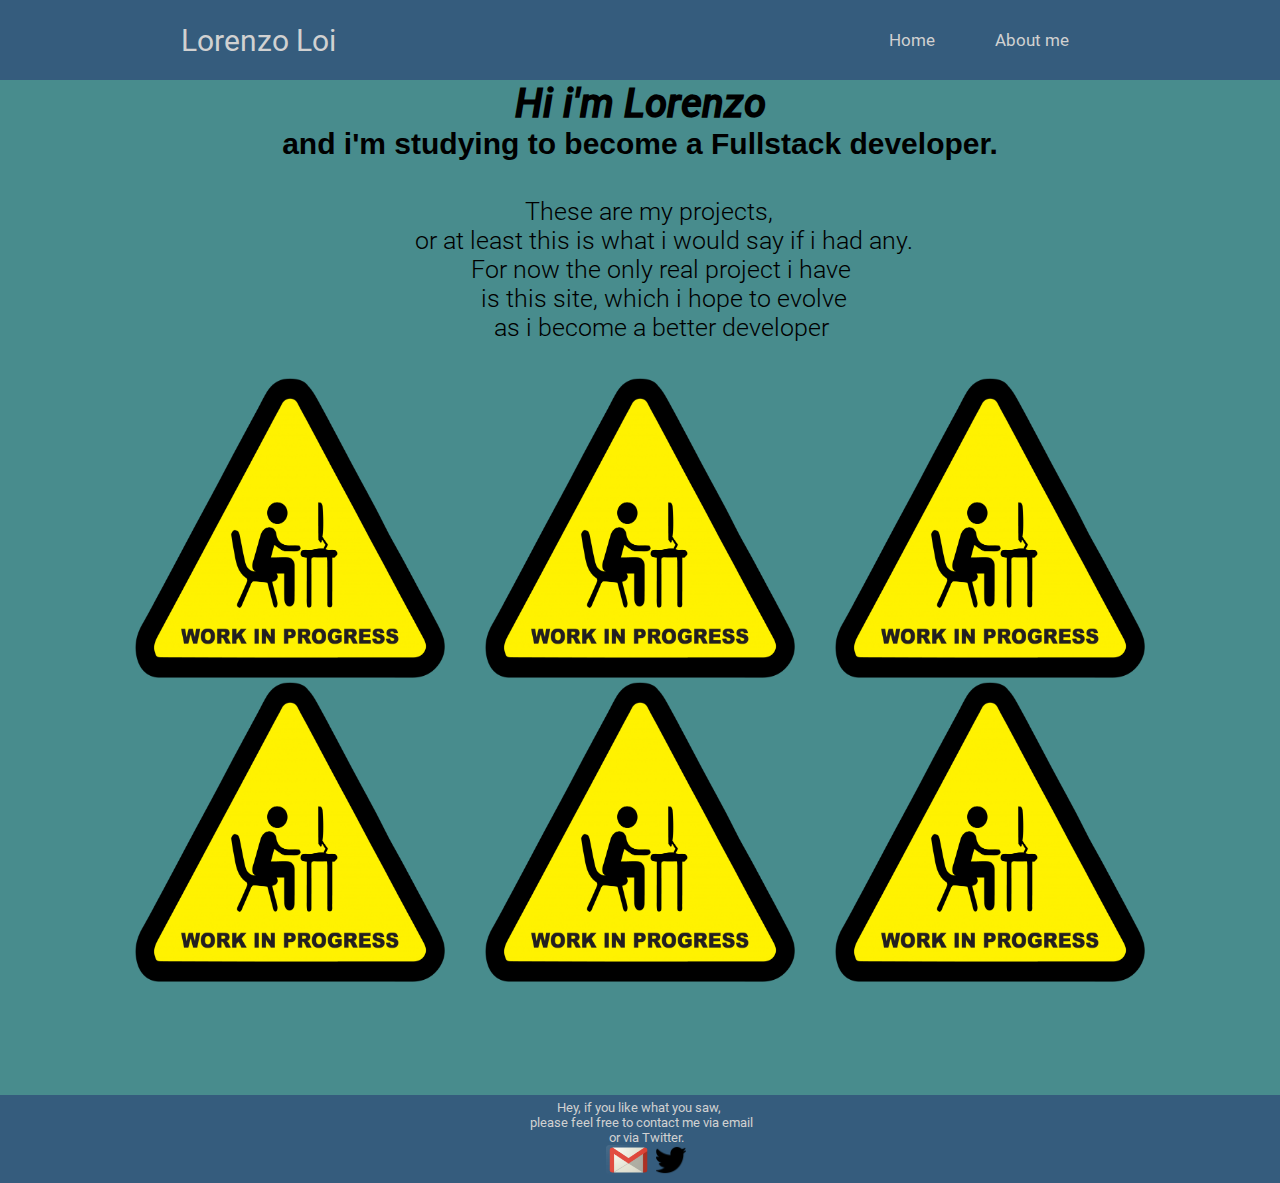
==== index.html @ cb4953dc "correction of minor error" ====
<!DOCTYPE html>
<html lang="en">
<head>
    <meta charset="UTF-8">
    <meta name="viewport" content="width=device-width, initial-scale=1.0">
    <title>My Portfolio</title>
    <link rel="stylesheet" href="/Assets/css/home.css"/>
    <link rel="stylesheet" href="/Assets/css/header.css"/>
    <link rel="stylesheet" href="/Assets/css/footer.css"/>
</head>
<body>

    <header class="header">
        <p>Lorenzo Loi</p>
        <nav class="menu-list">
                <li class="home"><a href="index.html">Home</a></li>
                <li class="me"><a href="me.html">About me</a></li> 
        </nav>
    </header>
    <article class="article">
        <h1>Hi i'm Lorenzo</h1>
        <h3>and i'm studying to become a Fullstack developer.</h3>
        </br>
        </br>
        <p>   These are my projects,
        or at least this is what i would say if i had any.
        For now the only real project i have 
        is this site, which i hope to evolve
        as i become a better developer </p>
        </br>
        </br>
        <ul class="projects">
            <li><img class="wip" src="/Assets/img/wip.png" alt="Work-in-progress"></li>
            <li><img class="wip" src="/Assets/img/wip.png" alt="Work-in-progress"></li>
            <li><img class="wip" src="/Assets/img/wip.png" alt="Work-in-progress"></li>
            <li><img class="wip" src="/Assets/img/wip.png" alt="Work-in-progress"></li>
            <li><img class="wip" src="/Assets/img/wip.png" alt="Work-in-progress"></li>
            <li><img class="wip" src="/Assets/img/wip.png" alt="Work-in-progress"></li>
        </ul>
    </article>

<footer class="footer">
    <p class="email">Hey, if you like what you saw, </br> please feel free to contact me via email
    or via Twitter.
    <a class="gmail" href="mailto:lorenzoloi179@gmal.com"><img src="Assets/img/gmail.png" alt="lorenzoloi179@gmail.com"/></a><a class="twitter" href="https://twitter.com/Lokze1"><img src="Assets/img/twitter-icon.png" alt="My Twitter"/></a></p>
</footer>

</body>
</html>
---- Assets/css/home.css ----
* {
    margin: 0;
    padding: 0;
    box-sizing: border-box;
}

@font-face{  /*Font Roboto Medium 500 italic*/
    font-family: "RobotoM500I";
    src: url("/Assets/font/Roboto-MediumItalic.ttf");
}

@font-face {
    font-family: "Roboto";
    src: url("/Assets/font/Roboto-Regular.ttf");
}

@font-face {
    font-family: "RobotoL300";
    src: url("/Assets/font/Roboto-Light.ttf");
}


/*Moblie*/
@media only screen and (max-width: 400px) {

    body {
        background-color: #488c8d;
    }
    
    .article {
        width: 100%;
        padding-bottom: 100%;
        padding-right: 20px;
        width: 100%;
        margin-bottom: 88px;
        padding-bottom: 20px;
        
        display: flex;
        flex-direction: column;
        align-items: center;
        justify-content: center;
    }

    .article h1 {
        font-family:"RobotoM500I", sans-serif ;
        text-align: center;
    }
    .article h3 {
        font-family: "RobotoRegular", sans-serif;
        text-align: center;
    }
    
    .article p {
        font-family: "RobotoL300", sans-serif;
        white-space: pre;
        text-align: center;
    }

    .article ul{
        list-style:none;
        display: flex;
        justify-content: center;
        align-items: center;
        flex-wrap: wrap;
    }
    
    .wip {
        padding-left: 15px;
        margin-bottom: 20px;
        height: 200px;
        width: 215px;
    }
}


/*Tablet*/
@media only screen and (min-width: 401px) and (max-width: 960px) {
    
    body {
        background-color: #488c8d;
    }
    .article {
        width: 100%;
        padding-bottom: 20px;
        width: 100%;
        
        display: flex;
        flex-direction: column;
        align-items: center;
        justify-content: center;
    }

    .article h1 {

        font-family:"RobotoM500I", sans-serif ;
        text-align: center;
    }
    .article h3 {

        font-family: "RobotoRegular", sans-serif;
        text-align: center;
    }
    
    .article p {
        font-family: "RobotoL300", sans-serif;
        white-space: pre;
        text-align: center;
        font-size: 20px;
    }

    .article ul{
        list-style:none;
        display: flex;
        justify-content: center;
        align-items: center;
        justify-content: space-around;
        flex-wrap: wrap;
    }
    
    .wip {
        margin-bottom: 20px;
        height: 200px;
        width: 215px;
    }
}


 /*Deskop*/
 @media only screen and (min-width: 961px) {
    body {
        background-color: #488c8d;
    }

    .article {
        margin-right: 9% ;
        margin-left: 9% ;
        margin-bottom: 89px;
        padding-bottom: 20px;
        
        display: flex;
        flex-direction: column;
        align-items: center;
        justify-content: center;
    }

    .article h1 {

        font-family:"RobotoM500I", sans-serif ;
        font-size: 40px;
    }
    .article h3 {
        font-family: "RobotoRegular", sans-serif;
        font-size: 30px;
    }
    
    .article p {

        font-family: "RobotoL300", sans-serif;
        font-size: 25px;
        white-space: pre;
        text-align: center;
    }

    .article ul{
        list-style:none;
        display: flex;
        justify-content: center;
        align-items: center;
        justify-content:space-around ;
        flex-wrap: wrap;
    }
    
    .wip {
        height: 300px;
        width: 310px;
    }
 }
---- Assets/css/header.css ----
@import url('https://fonts.googleapis.com/css2?family=Roboto:ital,wght@0,100;0,300;0,400;0,500;0,700;0,900;1,100;1,300;1,400;1,500;1,700;1,900&display=swap');

.header{
    position: sticky;
    top: 0;
    width: 100%;
}

/*Mobile*/
  @media only screen and (max-width: 400px) {
    
    .menu-list{
        list-style: none;
        width: 400px;
    
        display: flex;
        justify-content: flex-end;
        align-items: center;
        font-family: 'Roboto', bold ,sans-serif
    }
    
    .header {
        display: flex;
        background-color: #355c7d;
        height: 50px;
        font-family: 'Roboto', sans-serif;
    
        justify-content: space-around;
    } 
    
    .menu-list a:link {
        color: rgb(209, 209, 209);
        text-decoration: none;
    }
    
    .menu-list a:visited {
        color: rgb(209, 209, 209);
        text-decoration: none;
    }
    
    .menu-list a:hover {
        background-color: #3d6080;
    }
     .menu-list a {
         width: 40px;
         margin: 10px;
         padding: 0;
     }

      .header p {
        color: rgb(209, 209, 209);
        padding-right: 0px;
        margin: 0px;
        display: flex;
        justify-content: flex-start;
        align-items: center;
        white-space: nowrap;
      }

  }

  /*Deskop*/
 @media only screen and (min-width: 961px) {

    li img {
        width: 30px;
        height: 30px;
    }

    .menu-list{
        list-style: none;
        width: 400px;
    
        display: flex;
        justify-content: flex-end ;
        align-items: center;
        font-size: 17px;
    }
    
    .header {
        display: flex;
        background-color: #355c7d;
        height: 80px;
        font-family: 'Roboto', sans-serif;

        justify-content: space-around;
    } 
    
    .menu-list a:link {
        color: rgb(209, 209, 209);
        text-decoration: none;
    }
    
    .menu-list a:visited {
        color: rgb(209, 209, 209);
        text-decoration: none;
    }
    
    .menu-list a:hover {
        background-color: #3d6080;
    }
     .menu-list a {
         width: 40px;
         margin: 0;
         padding: 30px;
     }
    

      .header p {
          color: rgb(209, 209, 209);
        padding-right: 0px;
        margin: 0px;
        display: flex;
        justify-content: flex-start;
        align-items: center;
        white-space: nowrap;
        font-size: 30px;
      }
    
 }

 /*Tablet*/
@media only screen and (min-width: 401px) and (max-width: 960px) {
    li img {
        width: 30px;
        height: 30px;
    }
    
    .menu-list{
        list-style: none;
        width: 400px;
    
        display: flex;
        justify-content: center;
        align-items: center;
    
    }
    
    .header {
        display: flex;
        background-color: #355c7d;
        height: 80px;
        font-family: 'Roboto', sans-serif;
        
        justify-content: space-around;
    } 
    
    .menu-list a:link {
        color: rgb(209, 209, 209);
        text-decoration: none;
    }
    
    .menu-list a:visited {
        color: rgb(209, 209, 209);
        text-decoration: none;
    }
    
    .menu-list a:hover {
        background-color: #3d6080;
    }
     .menu-list a {
         width: 40px;
         margin: 0;
         padding: 30px;
     }


      .header p {
        color: rgb(209, 209, 209);
        padding-right: 0px;
        margin: 0px;
        display: flex;
        justify-content: flex-start;
        align-items: center;
        white-space: nowrap;
        font-size: 30px;
      }
}
---- Assets/css/footer.css ----
@import url('https://fonts.googleapis.com/css2?family=Roboto:ital,wght@0,100;0,300;0,400;0,500;0,700;0,900;1,100;1,300;1,400;1,500;1,700;1,900&display=swap');

/*Moblie*/
@media only screen and (max-width: 400px) {
    .footer {
        background-color: #355c7d;
        color: rgb(209, 209, 209);
        padding: 5px;
        width: 100%;

        font-family: 'Roboto', sans-serif;
        font-size: 13px;
        

        display: flex;
        justify-content: center;

        flex-wrap: wrap;
        white-space:pre;
    }

    .email {
        text-indent: 0px;
        text-align:center;
    }



    .twitter img {
        width: 30px;
        height: 30px;
    }

    .twitter {
        padding:0;
    }

    
    .gmail img {
        width: 45px;
        height: 30px;
    }

    .gmail {
        padding:0;
        margin-right: 5px;
    }
}

/*Tablet*/
@media only screen and (min-width: 401px) and (max-width: 960px) {
    
    .footer {
        background-color: #355c7d;
        color: rgb(209, 209, 209);
        padding: 5px;

        font-family: 'Roboto', sans-serif;
        font-size: 13px;
        

        display: flex;
        justify-content: center;

        flex-wrap: wrap;
        white-space:pre;
    }

    .email {
        text-indent: 0px;
        text-align:center;
    }



    .twitter img{
        width: 30px;
        height: 30px;
    }

    .twitter{
        padding:0;
    }

    
    .gmail img{
        width: 45px;
        height: 30px;
    }

    .gmail {
        padding:0;
        margin-right: 5px;
    }
}

/*Desktop*/
@media only screen and (min-width: 961px) {
    .footer {
        background-color: #355c7d;
        color: rgb(209, 209, 209);
        padding: 5px;

    
        width: 100%;

        font-family: 'Roboto', sans-serif;
        font-size: 13px;
        

        display: flex;
        justify-content: center;

        flex-wrap: wrap;
        white-space:pre;
    }


    .email {
        text-indent: 0px;
        text-align:center;
    }



    .twitter img{
        width: 30px;
        height: 30px;
    }

    .twitter{
        padding:0;
    }

    
    .gmail img{
        width: 45px;
        height: 30px;
    }

    .gmail {
        padding:0;
        margin-right: 5px;
    }
}
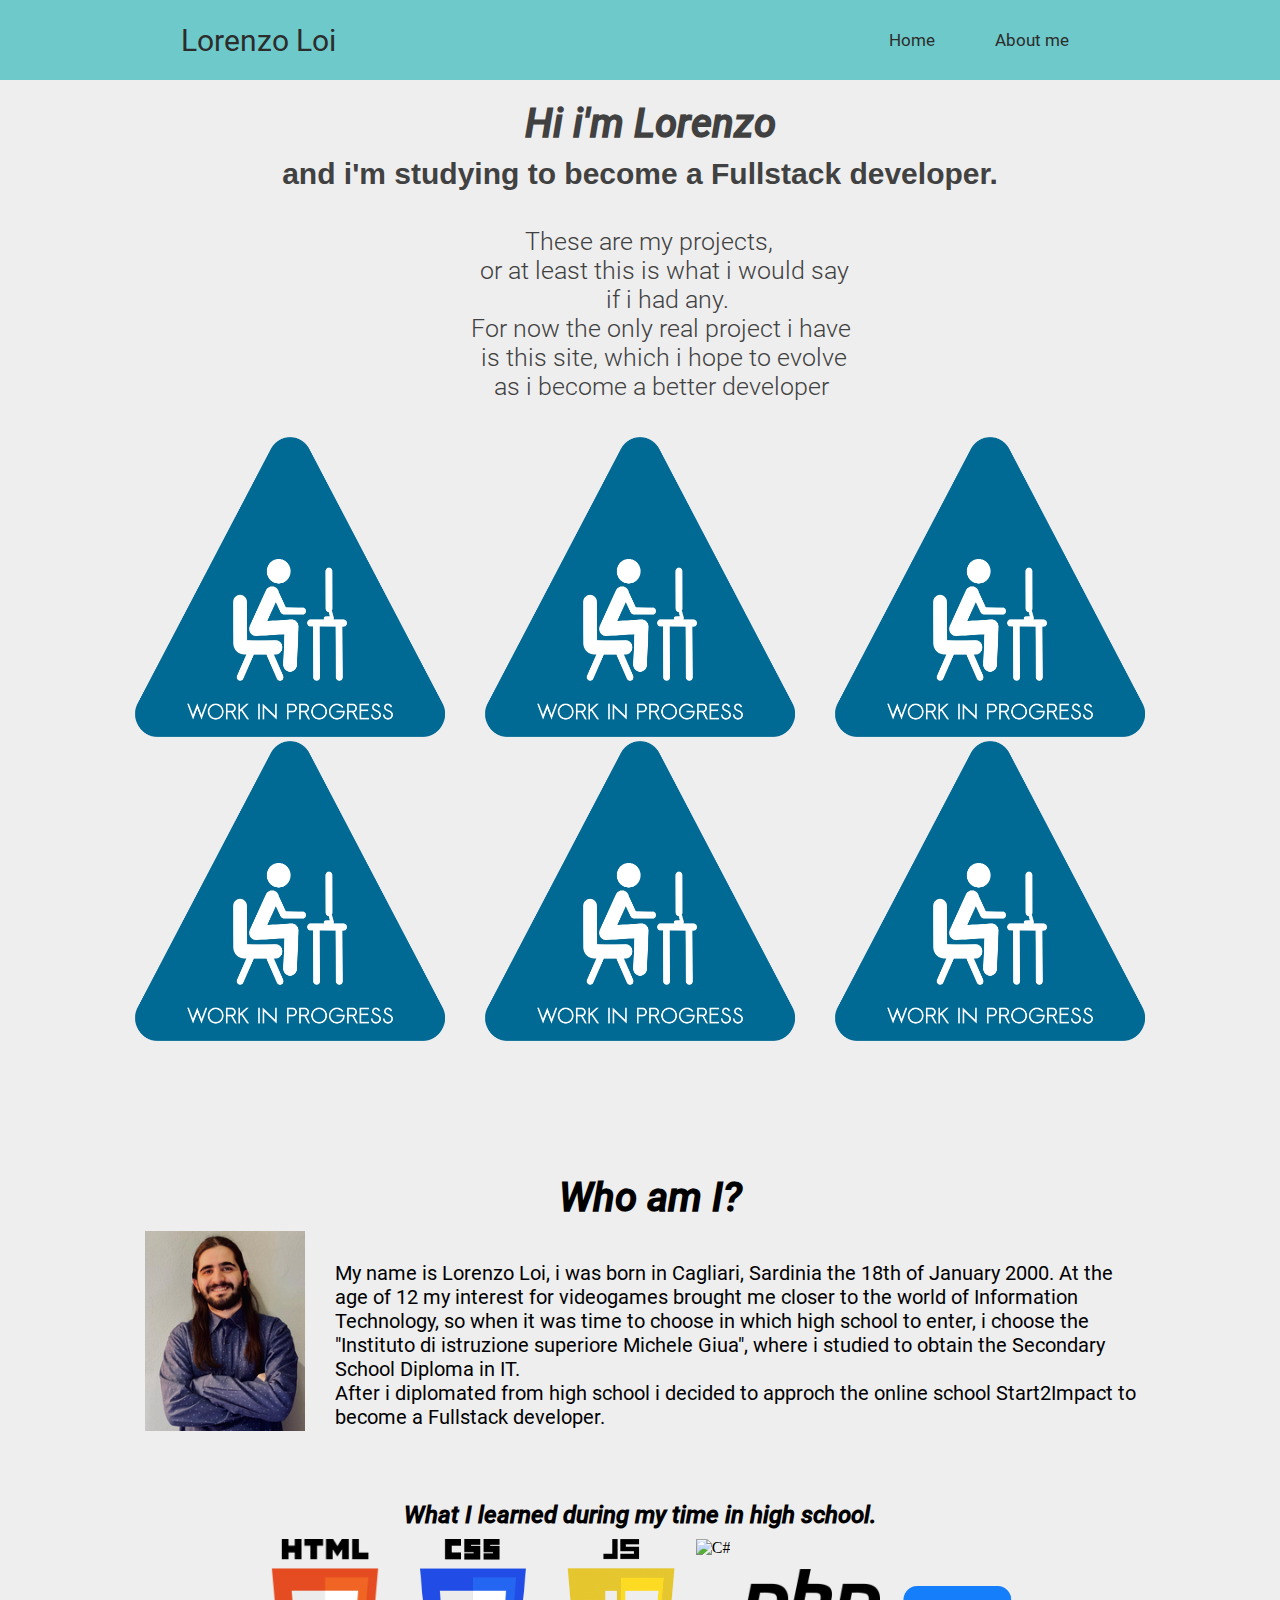
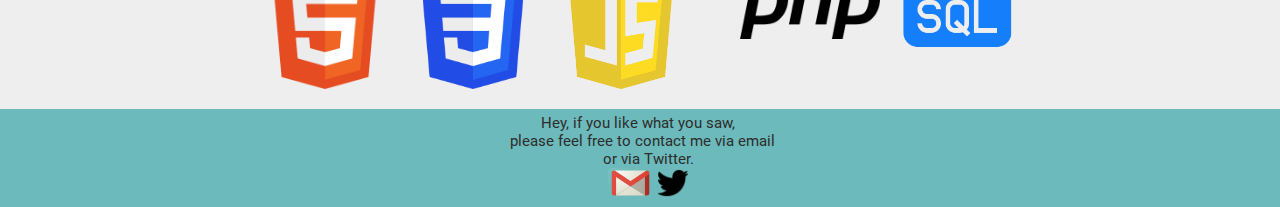
==== commit 0f273518: "change of colors and re positionig of content" ====
--- a/index.html
+++ b/index.html
@@ -4,40 +4,70 @@
     <meta charset="UTF-8">
     <meta name="viewport" content="width=device-width, initial-scale=1.0">
     <title>My Portfolio</title>
-    <link rel="stylesheet" href="/Assets/css/home.css"/>
-    <link rel="stylesheet" href="/Assets/css/header.css"/>
-    <link rel="stylesheet" href="/Assets/css/footer.css"/>
+    <link rel="stylesheet" href="Assets/css/home.css"/>
+    <link rel="stylesheet" href="Assets/css/header.css"/>
+    <link rel="stylesheet" href="Assets/css/footer.css"/>
+    <link rel="stylesheet" href="Assets/css/me.css"/>
 </head>
 <body>
 
+    <a id="top"></a>
+    
     <header class="header">
         <p>Lorenzo Loi</p>
         <nav class="menu-list">
-                <li class="home"><a href="index.html">Home</a></li>
-                <li class="me"><a href="me.html">About me</a></li> 
+                <li class="home"><a href="#top">Home</a></li>
+                <li class="me"><a href="#me">About me</a></li> 
         </nav>
     </header>
-    <article class="article">
+    
+    
+
+    <article class="introduction">
         <h1>Hi i'm Lorenzo</h1>
         <h3>and i'm studying to become a Fullstack developer.</h3>
         </br>
         </br>
         <p>   These are my projects,
-        or at least this is what i would say if i had any.
+        or at least this is what i would say
+         if i had any.
         For now the only real project i have 
         is this site, which i hope to evolve
         as i become a better developer </p>
         </br>
         </br>
         <ul class="projects">
-            <li><img class="wip" src="/Assets/img/wip.png" alt="Work-in-progress"></li>
-            <li><img class="wip" src="/Assets/img/wip.png" alt="Work-in-progress"></li>
-            <li><img class="wip" src="/Assets/img/wip.png" alt="Work-in-progress"></li>
-            <li><img class="wip" src="/Assets/img/wip.png" alt="Work-in-progress"></li>
-            <li><img class="wip" src="/Assets/img/wip.png" alt="Work-in-progress"></li>
-            <li><img class="wip" src="/Assets/img/wip.png" alt="Work-in-progress"></li>
+            <li><img class="wip" src="Assets/img/wip.png" alt="Work-in-progress"></li>
+            <li><img class="wip" src="Assets/img/wip.png" alt="Work-in-progress"></li>
+            <li><img class="wip" src="Assets/img/wip.png" alt="Work-in-progress"></li>
+            <li><img class="wip" src="Assets/img/wip.png" alt="Work-in-progress"></li>
+            <li><img class="wip" src="Assets/img/wip.png" alt="Work-in-progress"></li>
+            <li><img class="wip" src="Assets/img/wip.png" alt="Work-in-progress"></li>
         </ul>
     </article>
+
+    <h1 id="me">Who am I?</h1>
+    <article class="aboutMe" >
+        <img class="foto" src="Assets/img/foto.jpg" alt="i don't have a good picture redy yet"/>
+        <p>My name is Lorenzo Loi, i was born in Cagliari, Sardinia the 18th of January 2000.
+            At the age of 12 my interest for videogames brought me closer to the world of Information Technology,
+            so when it was time to choose in which high school to enter, i choose the<br/>"Instituto di istruzione superiore Michele Giua",
+            where i studied to obtain the Secondary School Diploma in IT.<br/>
+            After i diplomated from high school i decided to approch the online school Start2Impact to become a Fullstack developer.
+        </p>
+        
+    </article> 
+        <h2>What I learned during my time in high school.</h2>     
+
+    <aside>
+        <img class="html" src="Assets/img/html.png" alt="html">
+        <img class="css" src="Assets/img/css.png" alt="css">
+        <img class="java" src="Assets/img/java.png" alt="java script">
+        <img class="c" src="Assets/img/Csharp.png" alt="C#">
+        <img class="php" src="Assets/img/php.png" alt="php">
+        <img class="sql" src="Assets/img/sql.png" alt="sql">
+    </aside>
+       
 
 <footer class="footer">
     <p class="email">Hey, if you like what you saw, </br> please feel free to contact me via email
--- a/Assets/css/home.css
+++ b/Assets/css/home.css
@@ -5,19 +5,23 @@
     box-sizing: border-box;
 }
 
+html {
+    scroll-behavior: smooth;
+}
+
 @font-face{  /*Font Roboto Medium 500 italic*/
     font-family: "RobotoM500I";
-    src: url("/Assets/font/Roboto-MediumItalic.ttf");
+    src: url("Assets/font/Roboto-MediumItalic.ttf");
 }
 
 @font-face {
     font-family: "Roboto";
-    src: url("/Assets/font/Roboto-Regular.ttf");
+    src: url("Assets/font/Roboto-Regular.ttf");
 }
 
 @font-face {
     font-family: "RobotoL300";
-    src: url("/Assets/font/Roboto-Light.ttf");
+    src: url("Assets/font/Roboto-Light.ttf");
 }
 
 
@@ -25,10 +29,10 @@
 @media only screen and (max-width: 400px) {
 
     body {
-        background-color: #488c8d;
+        background-color: #EEEEEE;
     }
     
-    .article {
+    .introduction {
         width: 100%;
         padding-bottom: 100%;
         padding-right: 20px;
@@ -42,22 +46,23 @@
         justify-content: center;
     }
 
-    .article h1 {
+    .introduction h1 {
         font-family:"RobotoM500I", sans-serif ;
         text-align: center;
     }
-    .article h3 {
+    .introduction h3 {
         font-family: "RobotoRegular", sans-serif;
         text-align: center;
     }
     
-    .article p {
+    .introduction p {
         font-family: "RobotoL300", sans-serif;
         white-space: pre;
         text-align: center;
+        
     }
 
-    .article ul{
+    .introduction ul{
         list-style:none;
         display: flex;
         justify-content: center;
@@ -78,9 +83,9 @@
 @media only screen and (min-width: 401px) and (max-width: 960px) {
     
     body {
-        background-color: #488c8d;
+        background-color: #EEEEEE;
     }
-    .article {
+    .introduction {
         width: 100%;
         padding-bottom: 20px;
         width: 100%;
@@ -91,25 +96,25 @@
         justify-content: center;
     }
 
-    .article h1 {
+    .introduction h1 {
 
         font-family:"RobotoM500I", sans-serif ;
         text-align: center;
     }
-    .article h3 {
+    .introduction h3 {
 
         font-family: "RobotoRegular", sans-serif;
         text-align: center;
     }
     
-    .article p {
+    .introduction p {
         font-family: "RobotoL300", sans-serif;
         white-space: pre;
         text-align: center;
         font-size: 20px;
     }
 
-    .article ul{
+    .introduction ul{
         list-style:none;
         display: flex;
         justify-content: center;
@@ -129,10 +134,11 @@
  /*Deskop*/
  @media only screen and (min-width: 961px) {
     body {
-        background-color: #488c8d;
+        background-color: #EEEEEE;
     }
 
-    .article {
+    .introduction {
+        color: #414141;
         margin-right: 9% ;
         margin-left: 9% ;
         margin-bottom: 89px;
@@ -144,17 +150,16 @@
         justify-content: center;
     }
 
-    .article h1 {
-
+    .introduction h1 {
         font-family:"RobotoM500I", sans-serif ;
         font-size: 40px;
     }
-    .article h3 {
+    .introduction h3 {
         font-family: "RobotoRegular", sans-serif;
         font-size: 30px;
     }
     
-    .article p {
+    .introduction p {
 
         font-family: "RobotoL300", sans-serif;
         font-size: 25px;
@@ -162,7 +167,7 @@
         text-align: center;
     }
 
-    .article ul{
+    .introduction ul{
         list-style:none;
         display: flex;
         justify-content: center;
--- a/Assets/css/header.css
+++ b/Assets/css/header.css
@@ -21,25 +21,26 @@
     
     .header {
         display: flex;
-        background-color: #355c7d;
+        background-color: #6ec9ca;
         height: 50px;
         font-family: 'Roboto', sans-serif;
     
         justify-content: space-around;
+
     } 
     
     .menu-list a:link {
-        color: rgb(209, 209, 209);
+        color: rgb(44, 44, 44);
         text-decoration: none;
     }
     
     .menu-list a:visited {
-        color: rgb(209, 209, 209);
+        color: rgb(44, 44, 44);
         text-decoration: none;
     }
     
     .menu-list a:hover {
-        background-color: #3d6080;
+        background-color: #3cb9bb;
     }
      .menu-list a {
          width: 40px;
@@ -48,7 +49,7 @@
      }
 
       .header p {
-        color: rgb(209, 209, 209);
+        color: rgb(44, 44, 44);
         padding-right: 0px;
         margin: 0px;
         display: flex;
@@ -79,7 +80,7 @@
     
     .header {
         display: flex;
-        background-color: #355c7d;
+        background-color: #6ec9ca /*#355c7d*/;
         height: 80px;
         font-family: 'Roboto', sans-serif;
 
@@ -87,17 +88,17 @@
     } 
     
     .menu-list a:link {
-        color: rgb(209, 209, 209);
+        color: rgb(44, 44, 44);
         text-decoration: none;
     }
     
     .menu-list a:visited {
-        color: rgb(209, 209, 209);
+        color: rgb(44, 44, 44);
         text-decoration: none;
     }
     
     .menu-list a:hover {
-        background-color: #3d6080;
+        background-color: #3cb9bb;
     }
      .menu-list a {
          width: 40px;
@@ -107,7 +108,7 @@
     
 
       .header p {
-          color: rgb(209, 209, 209);
+          color: rgb(44, 44, 44);
         padding-right: 0px;
         margin: 0px;
         display: flex;
@@ -138,7 +139,7 @@
     
     .header {
         display: flex;
-        background-color: #355c7d;
+        background-color: #6ec9ca;
         height: 80px;
         font-family: 'Roboto', sans-serif;
         
@@ -146,17 +147,17 @@
     } 
     
     .menu-list a:link {
-        color: rgb(209, 209, 209);
+        color: rgb(44, 44, 44);
         text-decoration: none;
     }
     
     .menu-list a:visited {
-        color: rgb(209, 209, 209);
+        color: rgb(44, 44, 44);
         text-decoration: none;
     }
     
     .menu-list a:hover {
-        background-color: #3d6080;
+        background-color: #6ec9ca;
     }
      .menu-list a {
          width: 40px;
@@ -166,7 +167,7 @@
 
 
       .header p {
-        color: rgb(209, 209, 209);
+        color: rgb(44, 44, 44);
         padding-right: 0px;
         margin: 0px;
         display: flex;
--- a/Assets/css/footer.css
+++ b/Assets/css/footer.css
@@ -3,8 +3,8 @@
 /*Moblie*/
 @media only screen and (max-width: 400px) {
     .footer {
-        background-color: #355c7d;
-        color: rgb(209, 209, 209);
+        background-color: #6ec9ca;
+        color: rgb(44, 44, 44);
         padding: 5px;
         width: 100%;
 
@@ -51,8 +51,8 @@
 @media only screen and (min-width: 401px) and (max-width: 960px) {
     
     .footer {
-        background-color: #355c7d;
-        color: rgb(209, 209, 209);
+        background-color: #6ec9ca;
+        color: rgb(44, 44, 44);
         padding: 5px;
 
         font-family: 'Roboto', sans-serif;
@@ -97,15 +97,15 @@
 /*Desktop*/
 @media only screen and (min-width: 961px) {
     .footer {
-        background-color: #355c7d;
-        color: rgb(209, 209, 209);
+        background-color: #6cbabb;
+        color: rgb(44, 44, 44);
         padding: 5px;
 
     
         width: 100%;
 
         font-family: 'Roboto', sans-serif;
-        font-size: 13px;
+        font-size: 15px;
         
 
         display: flex;
--- a/Assets/css/me.css
+++ b/Assets/css/me.css
@@ -0,0 +1,247 @@
+* {
+    margin: 0;
+    padding: 0;
+    box-sizing: border-box;
+}
+
+@font-face{  /*Font Roboto Medium 500 italic*/
+    font-family: "RobotoM500I";
+    src: url("/Assets/font/Roboto-MediumItalic.ttf");
+}
+
+@font-face {
+    font-family: "Roboto";
+    src: url("/Assets/font/Roboto-Regular.ttf");
+}
+
+@font-face {
+    font-family: "RobotoL300";
+    src: url("/Assets/font/Roboto-Light.ttf");
+}
+
+/*Moblie*/
+@media only screen and (max-width: 400px) {
+
+
+     .aboutMe {
+        margin-bottom: 0;
+        padding-bottom: 20px;
+        
+        display: flex;
+        align-items: center;
+        flex-direction: column;
+    }
+
+    h1 {
+        display: flex;
+        font-size: 40px;
+        font-family: "RobotoM500I",sans-serif;
+        padding-left: 20px;
+        padding-bottom: 10px;
+        padding-top: 20px;
+        margin-bottom: 0;
+
+        justify-content: center;
+    }
+
+    .aboutMe p {
+        font-size: 20px;
+        font-family: "Roboto",sans-serif;
+        padding-left: 20px;
+        padding-top: 30px;
+    }
+
+    h2 {
+        margin-top: 20px;
+        font-family: "RobotoM500I",sans-serif;
+        margin-bottom: 10px;
+        padding-top: 30px;
+        text-align: center;
+    }
+
+    aside{
+        display: flex;
+        justify-content: center;
+        margin-bottom: 20px;
+        justify-content: space-evenly;
+        flex-wrap: wrap;
+    }
+
+    aside img{
+        height:150px ;
+        margin-top: 10px;
+    }
+
+    .php {
+        height: 100px;
+        padding-top: 30px;
+    }
+    
+    .html {
+        padding-right: 20px;
+    }
+
+    .foto {
+        height: 200px;
+        width: 160px;
+        margin-left: 30px;
+        margin-right: 30px;
+    }
+}
+
+
+
+/*Tablet*/
+@media only screen and (min-width: 401px) and (max-width: 960px) {
+    
+
+    .aboutMe {
+        color: #414141;
+        margin-bottom: 0;
+        padding-bottom: 20px;
+        
+        display: flex;
+        align-content: flex-end;
+        flex-direction: row;
+    }
+
+    h1 {
+        display: flex;
+        font-size: 40px;
+        font-family: "RobotoM500I",sans-serif;
+        padding-left: 20px;
+        padding-bottom: 10px;
+        padding-top: 20px;
+
+        justify-content: center;
+    }
+
+    .aboutMe p {
+        font-size: 20px;
+        font-family: "Roboto",sans-serif;
+        padding-right: 20px;
+        padding-top: 30px;
+    }
+
+    h2 {
+        margin-top: 20px;
+        font-family: "RobotoM500I",sans-serif;
+        margin-bottom: 10px;
+        padding-top: 30px;
+    }
+
+
+    aside{
+        display: flex;
+        justify-content: center;
+        justify-content: space-evenly;
+        flex-wrap: wrap;
+        margin-bottom: 20px;
+    }
+
+    aside img{
+        height:150px ;
+        
+    }
+
+    .php {
+        height: 100px;
+        padding-top: 30px;
+        margin-left: 10px;
+    }
+
+    .css {
+        padding-left: 20px;
+        padding-right: 20px ;
+    }
+
+
+
+    .foto {
+        padding-top: 50px;
+        height: 200px;
+        width: 140px;
+        margin-left: 30px;
+        margin-right: 30px;
+    }
+}
+
+
+
+ /*Deskop*/
+ @media only screen and (min-width: 961px) {
+     
+
+
+    .aboutMe {
+        margin-right: 9% ;
+        margin-left: 9% ;
+        margin-bottom: 0;
+        padding-bottom: 20px;
+        
+        display: flex;
+        align-content: flex-end;
+        flex-direction: row;
+    }
+
+    h1 {
+        display: flex;
+        font-size: 40px;
+        font-family: "RobotoM500I",sans-serif;
+        margin-right: 9% ;
+        margin-left: 9% ;
+        padding-left: 20px;
+        padding-bottom: 10px;
+        padding-top: 20px;
+
+        justify-content: center;
+    }
+
+    .aboutMe p {
+        font-size: 20px;
+        font-family: "Roboto",sans-serif;
+        padding-right: 20px;
+        padding-top: 30px;
+    }
+
+    h2 {
+        text-align: center;
+        margin-top: 20px;
+        font-family: "RobotoM500I",sans-serif;
+        margin-bottom: 10px;
+        padding-top: 30px;
+    }
+
+    aside{
+        display: flex;
+        justify-content: center;
+        margin-bottom: 20px;
+    }
+
+    aside img{
+        height:150px ;
+        justify-content: space-evenly;
+        flex-wrap: wrap;
+    }
+
+    .php {
+        height: 100px;
+        padding-top: 30px;
+        margin-left: 10px;
+    }
+
+    .css {
+        padding-left: 20px;
+        padding-right: 20px ;
+    }
+
+
+
+    .foto {
+        height: 200px;
+        width: 170px;
+        margin-left: 30px;
+        margin-right: 30px;
+    }
+
+ }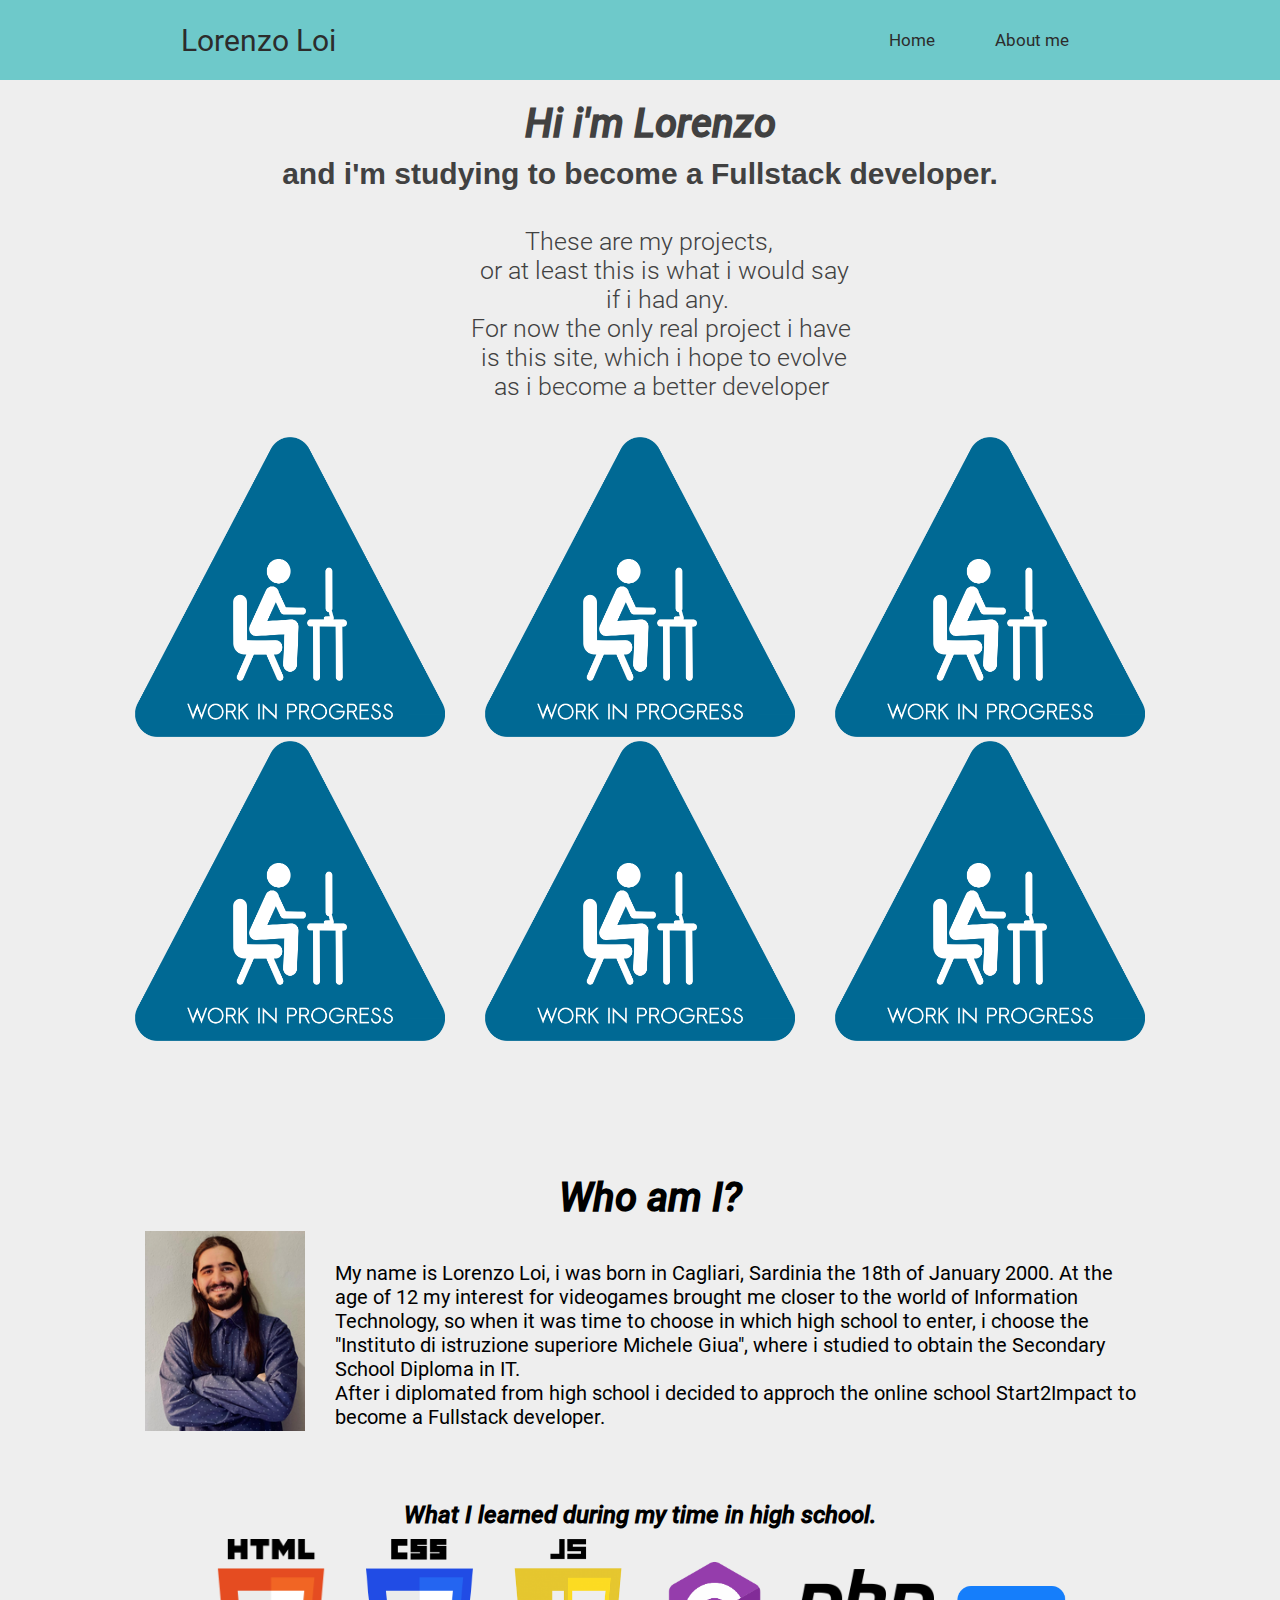
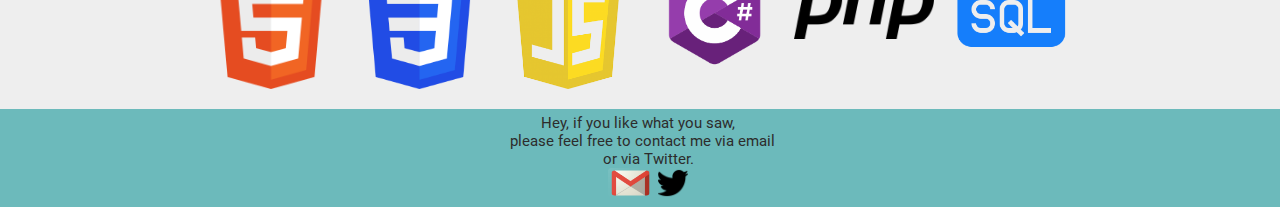
==== commit 09b3f297: "fix problems whit github" ====
--- a/index.html
+++ b/index.html
@@ -63,7 +63,7 @@
         <img class="html" src="Assets/img/html.png" alt="html">
         <img class="css" src="Assets/img/css.png" alt="css">
         <img class="java" src="Assets/img/java.png" alt="java script">
-        <img class="c" src="Assets/img/Csharp.png" alt="C#">
+        <img class="c" src="Assets/img/csharp.png" alt="C#">
         <img class="php" src="Assets/img/php.png" alt="php">
         <img class="sql" src="Assets/img/sql.png" alt="sql">
     </aside>
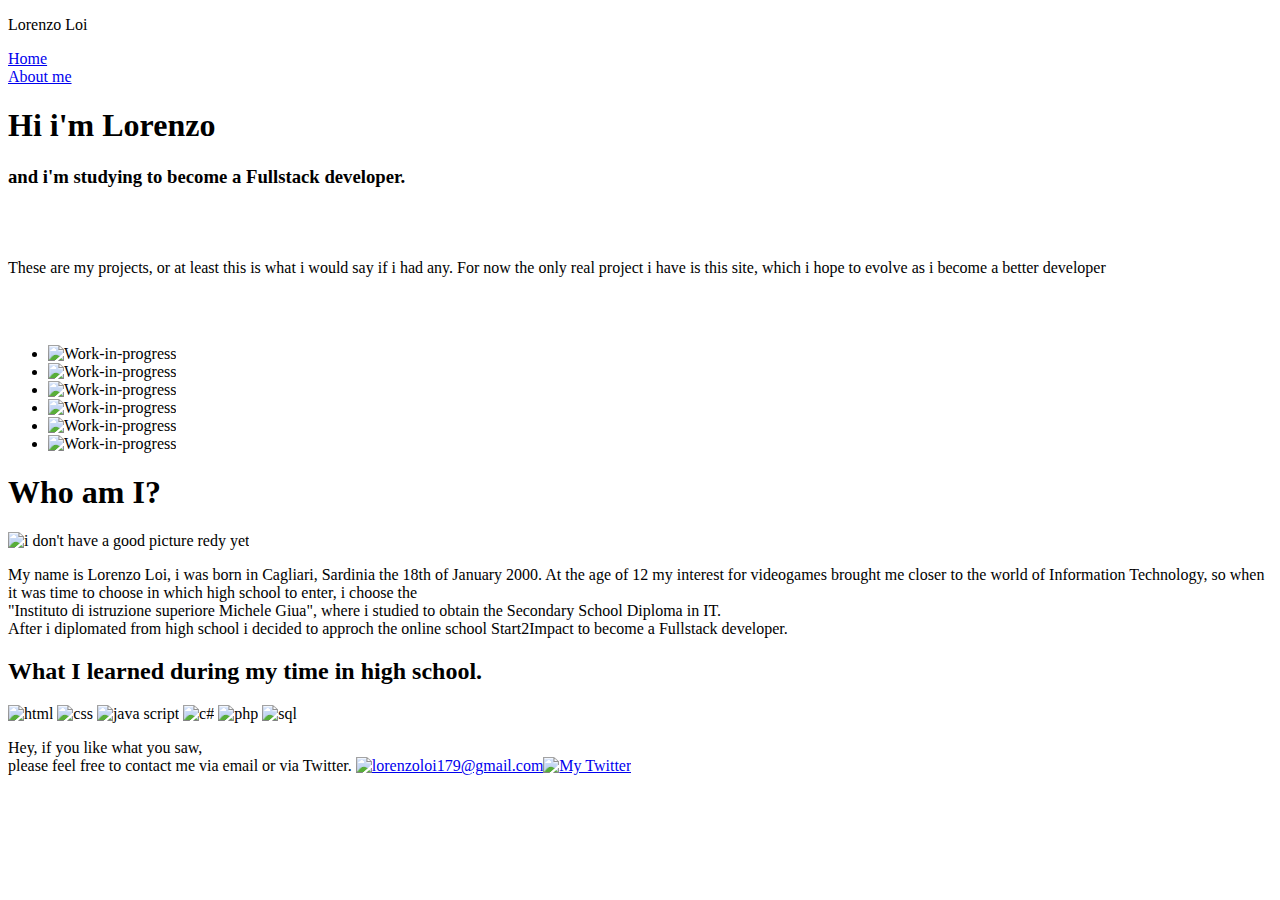
==== commit 557c4033: "correction of folders name" ====
--- a/index.html
+++ b/index.html
@@ -4,10 +4,10 @@
     <meta charset="UTF-8">
     <meta name="viewport" content="width=device-width, initial-scale=1.0">
     <title>My Portfolio</title>
-    <link rel="stylesheet" href="Assets/css/home.css"/>
-    <link rel="stylesheet" href="Assets/css/header.css"/>
-    <link rel="stylesheet" href="Assets/css/footer.css"/>
-    <link rel="stylesheet" href="Assets/css/me.css"/>
+    <link rel="stylesheet" href="assets/css/home.css"/>
+    <link rel="stylesheet" href="assets/css/header.css"/>
+    <link rel="stylesheet" href="assets/css/footer.css"/>
+    <link rel="stylesheet" href="assets/css/me.css"/>
 </head>
 <body>
 
@@ -37,18 +37,18 @@
         </br>
         </br>
         <ul class="projects">
-            <li><img class="wip" src="Assets/img/wip.png" alt="Work-in-progress"></li>
-            <li><img class="wip" src="Assets/img/wip.png" alt="Work-in-progress"></li>
-            <li><img class="wip" src="Assets/img/wip.png" alt="Work-in-progress"></li>
-            <li><img class="wip" src="Assets/img/wip.png" alt="Work-in-progress"></li>
-            <li><img class="wip" src="Assets/img/wip.png" alt="Work-in-progress"></li>
-            <li><img class="wip" src="Assets/img/wip.png" alt="Work-in-progress"></li>
+            <li><img class="wip" src="assets/img/wip.png" alt="Work-in-progress"></li>
+            <li><img class="wip" src="assets/img/wip.png" alt="Work-in-progress"></li>
+            <li><img class="wip" src="assets/img/wip.png" alt="Work-in-progress"></li>
+            <li><img class="wip" src="assets/img/wip.png" alt="Work-in-progress"></li>
+            <li><img class="wip" src="assets/img/wip.png" alt="Work-in-progress"></li>
+            <li><img class="wip" src="assets/img/wip.png" alt="Work-in-progress"></li>
         </ul>
     </article>
 
     <h1 id="me">Who am I?</h1>
     <article class="aboutMe" >
-        <img class="foto" src="Assets/img/foto.jpg" alt="i don't have a good picture redy yet"/>
+        <img class="foto" src="assets/img/foto.jpg" alt="i don't have a good picture redy yet"/>
         <p>My name is Lorenzo Loi, i was born in Cagliari, Sardinia the 18th of January 2000.
             At the age of 12 my interest for videogames brought me closer to the world of Information Technology,
             so when it was time to choose in which high school to enter, i choose the<br/>"Instituto di istruzione superiore Michele Giua",
@@ -60,19 +60,19 @@
         <h2>What I learned during my time in high school.</h2>     
 
     <aside>
-        <img class="html" src="Assets/img/html.png" alt="html">
-        <img class="css" src="Assets/img/css.png" alt="css">
-        <img class="java" src="Assets/img/java.png" alt="java script">
-        <img class="c" src="Assets/img/csharp.png" alt="C#">
-        <img class="php" src="Assets/img/php.png" alt="php">
-        <img class="sql" src="Assets/img/sql.png" alt="sql">
+        <img class="html" src="assets/img/html.png" alt="html">
+        <img class="css" src="assets/img/css.png" alt="css">
+        <img class="java" src="assets/img/java.png" alt="java script">
+        <img class="c" src="assets/img/csharp.png" alt="c#">
+        <img class="php" src="assets/img/php.png" alt="php">
+        <img class="sql" src="assets/img/sql.png" alt="sql">
     </aside>
        
 
 <footer class="footer">
     <p class="email">Hey, if you like what you saw, </br> please feel free to contact me via email
     or via Twitter.
-    <a class="gmail" href="mailto:lorenzoloi179@gmal.com"><img src="Assets/img/gmail.png" alt="lorenzoloi179@gmail.com"/></a><a class="twitter" href="https://twitter.com/Lokze1"><img src="Assets/img/twitter-icon.png" alt="My Twitter"/></a></p>
+    <a class="gmail" href="mailto:lorenzoloi179@gmal.com"><img src="assets/img/gmail.png" alt="lorenzoloi179@gmail.com"/></a><a class="twitter" href="https://twitter.com/Lokze1"><img src="assets/img/twitter-icon.png" alt="My Twitter"/></a></p>
 </footer>
 
 </body>
